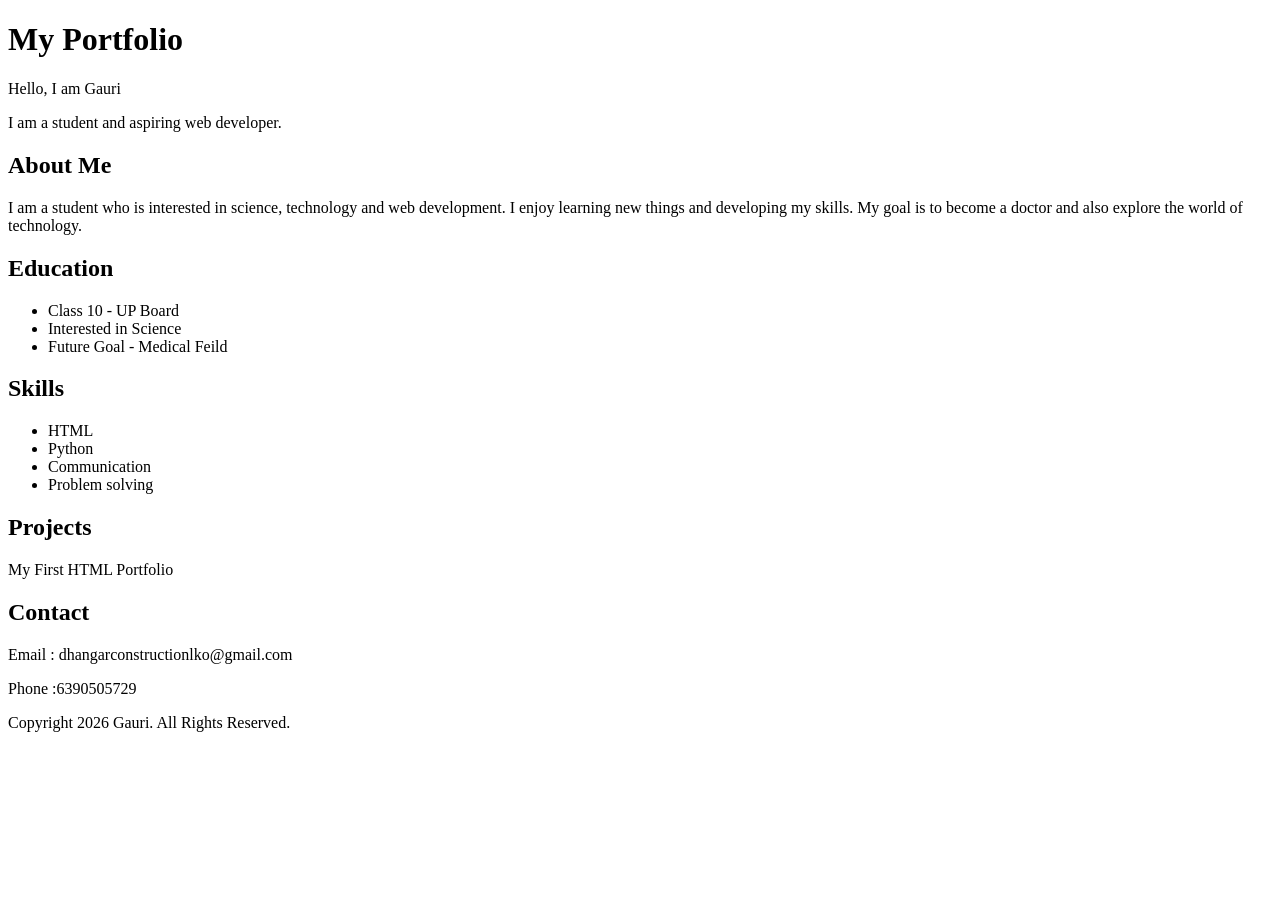
==== index.html @ 2e2a1d8d "Add portfolio index.html file" ====
<!DOCTYPE html>
<html lang="en">
<head>
    <meta charset="UTF-8">
    <meta name="viewport" content="width=device-width, initial-scale=1.0">
    <title>My Portfolio</title>
</head>
<body>
    
<centre>
    <h1>My Portfolio</h1> 
    </centre> 
<p>Hello, I am Gauri</p>
<p>I am a student and aspiring web developer.</p>    
 
<h2>About Me</h2>
<p>I am a student who is interested in science, technology and web development. I enjoy learning new things and developing my skills. My goal is to become a doctor and also explore the world of technology.</p>
</centre>

<centre>
<h2>Education</h2>
<ul>
    <li>Class 10 - UP Board</li>
<li>Interested in Science</li>
<li>Future Goal - Medical Feild</li>
</ul>
</centre>

<centre>
<h2>Skills</h2>
<ul>
<li>HTML</li>
<li>Python</li>
<li>Communication</li>
<li>Problem solving</li>
</ul>
</centre>

<centre>
<h2>Projects</h2>
<p>My First HTML Portfolio</p>

<h2>Contact</h2>
<p>Email : dhangarconstructionlko@gmail.com</p>
<p>Phone :6390505729</p>
</centre>
<footer>
    <p>Copyright 2026 Gauri. All Rights Reserved.</p>
</footer>

</body>
</html>
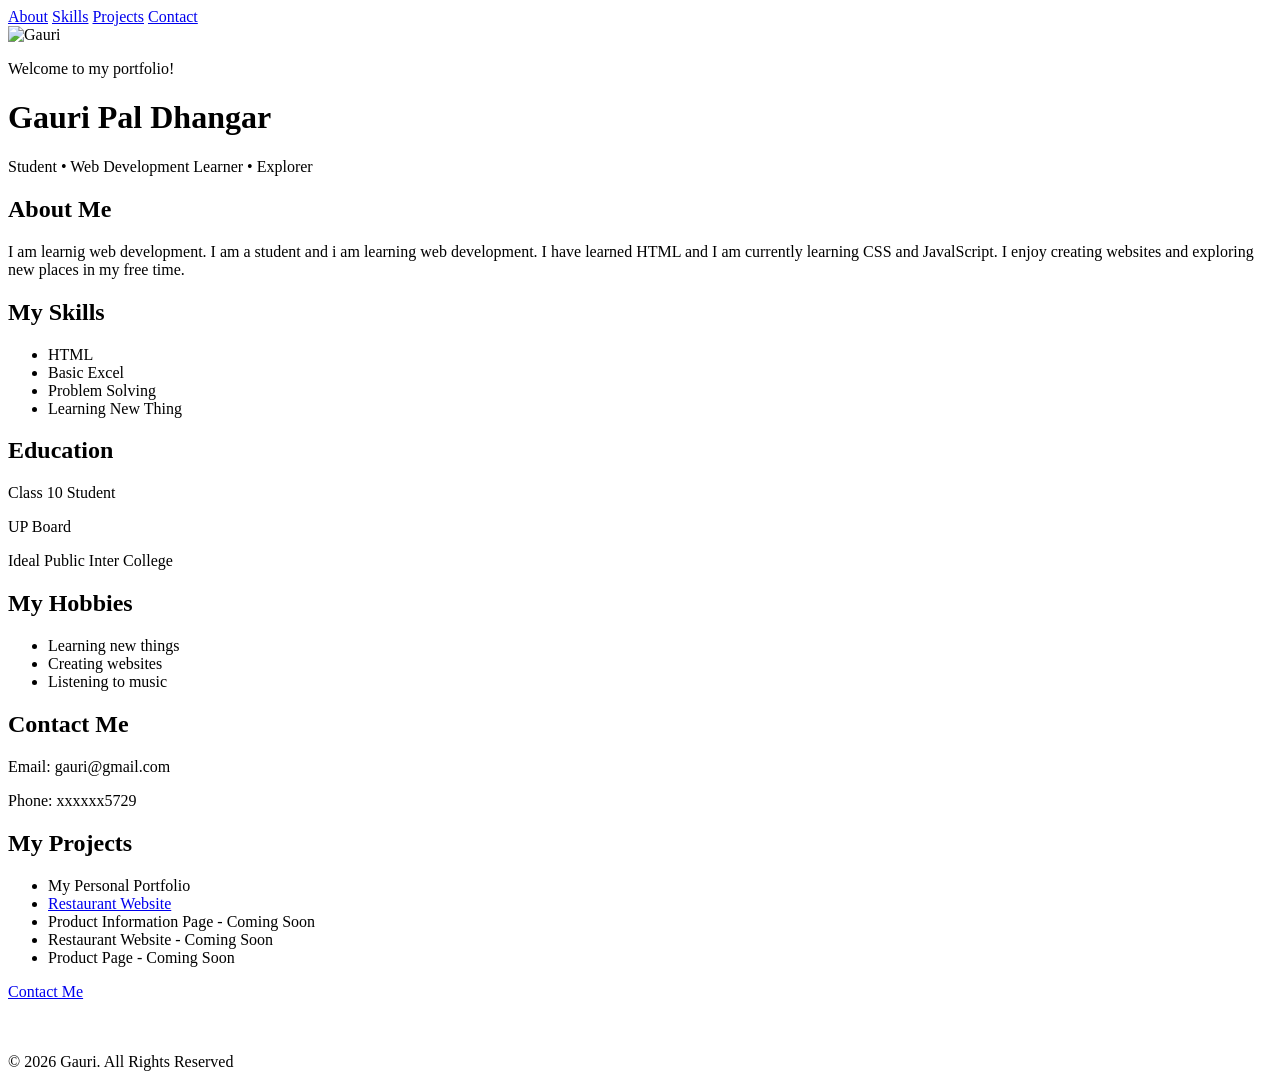
==== commit 19b64c1b: "Add files via upload" ====
--- a/index.html
+++ b/index.html
@@ -1,52 +1,96 @@
-<!DOCTYPE html>
-<html lang="en">
-<head>
-    <meta charset="UTF-8">
-    <meta name="viewport" content="width=device-width, initial-scale=1.0">
-    <title>My Portfolio</title>
-</head>
-<body>
-    
-<centre>
-    <h1>My Portfolio</h1> 
-    </centre> 
-<p>Hello, I am Gauri</p>
-<p>I am a student and aspiring web developer.</p>    
- 
-<h2>About Me</h2>
-<p>I am a student who is interested in science, technology and web development. I enjoy learning new things and developing my skills. My goal is to become a doctor and also explore the world of technology.</p>
-</centre>
-
-<centre>
-<h2>Education</h2>
-<ul>
-    <li>Class 10 - UP Board</li>
-<li>Interested in Science</li>
-<li>Future Goal - Medical Feild</li>
-</ul>
-</centre>
-
-<centre>
-<h2>Skills</h2>
-<ul>
-<li>HTML</li>
-<li>Python</li>
-<li>Communication</li>
-<li>Problem solving</li>
-</ul>
-</centre>
-
-<centre>
-<h2>Projects</h2>
-<p>My First HTML Portfolio</p>
-
-<h2>Contact</h2>
-<p>Email : dhangarconstructionlko@gmail.com</p>
-<p>Phone :6390505729</p>
-</centre>
-<footer>
-    <p>Copyright 2026 Gauri. All Rights Reserved.</p>
-</footer>
-
-</body>
+<!DOCTYPE html>
+<html lang="en">
+<head>
+    <meta charset="UTF-8">
+    <meta name="viewport" content="width=device-width, initial-scale=1.0">
+    <title>My Portfolio</title>
+    <link rel="stylesheet" href="style.css">
+</head>
+<body>
+
+
+    <nav>
+    <a href="#about">About</a>
+<a href="#skills">Skills</a>
+<a href="#projects">Projects</a>
+<a href="#contact">Contact</a>
+</nav>
+
+    <img src="gauri .jpeg" alt="Gauri" width="150">
+
+    <p class="intro">Welcome to my portfolio!</p>
+
+<h1>Gauri Pal Dhangar</h1>
+<p class="tagline">Student &bull; Web Development Learner &bull; Explorer</p>
+
+<section id="about">
+    <h2>About Me</h2>
+    <p>
+    I am learnig web development.
+    I am a student and i am learning web development. 
+    I have learned HTML and I am currently learning CSS and JavalScript.
+    I enjoy creating websites and exploring new places in my free time. 
+    </p>
+</section>
+
+<section id="skills">
+<h2>My Skills</h2>
+<ul>
+    <li>HTML </li>
+<li>Basic Excel</li>
+<li>Problem Solving</li>
+<li>Learning New Thing</li>
+</ul>
+</section>  
+
+<section id="education">
+<h2>Education</h2>
+<p>Class 10 Student</p>
+<p>UP Board</p>
+<p>Ideal Public Inter College</p>
+</section>
+
+<section id="hobbeis">
+<h2>My Hobbies</h2>
+<ul>
+    <li>Learning new things</li>
+    <li>Creating websites</li>
+    <li>Listening to music</li>
+</ul>
+</section>
+
+<section id="contact">
+<h2>Contact Me </h2>
+<p>Email: gauri@gmail.com</p>
+<p>Phone: xxxxxx5729</p>
+</section>
+
+<section id="projects">
+<h2>My Projects</h2>
+<ul>
+    <li>My Personal Portfolio</li>
+    <li>
+        <a href="restaurant.html">Restaurant Website</a>
+    </li>
+    <li>Product Information Page - Coming Soon</li>
+    <li>Restaurant Website - Coming Soon</li>
+    <li>Product Page - Coming Soon</li>
+</ul>
+</section>
+
+<a class="contact-btn"
+href="mailto:gauri@gmail.com">Contact Me</a>
+
+
+
+
+
+
+
+
+<br><br><br>
+<footer>
+    <p>&copy; 2026 Gauri. All Rights Reserved</p>
+</footer>
+</body>
 </html>
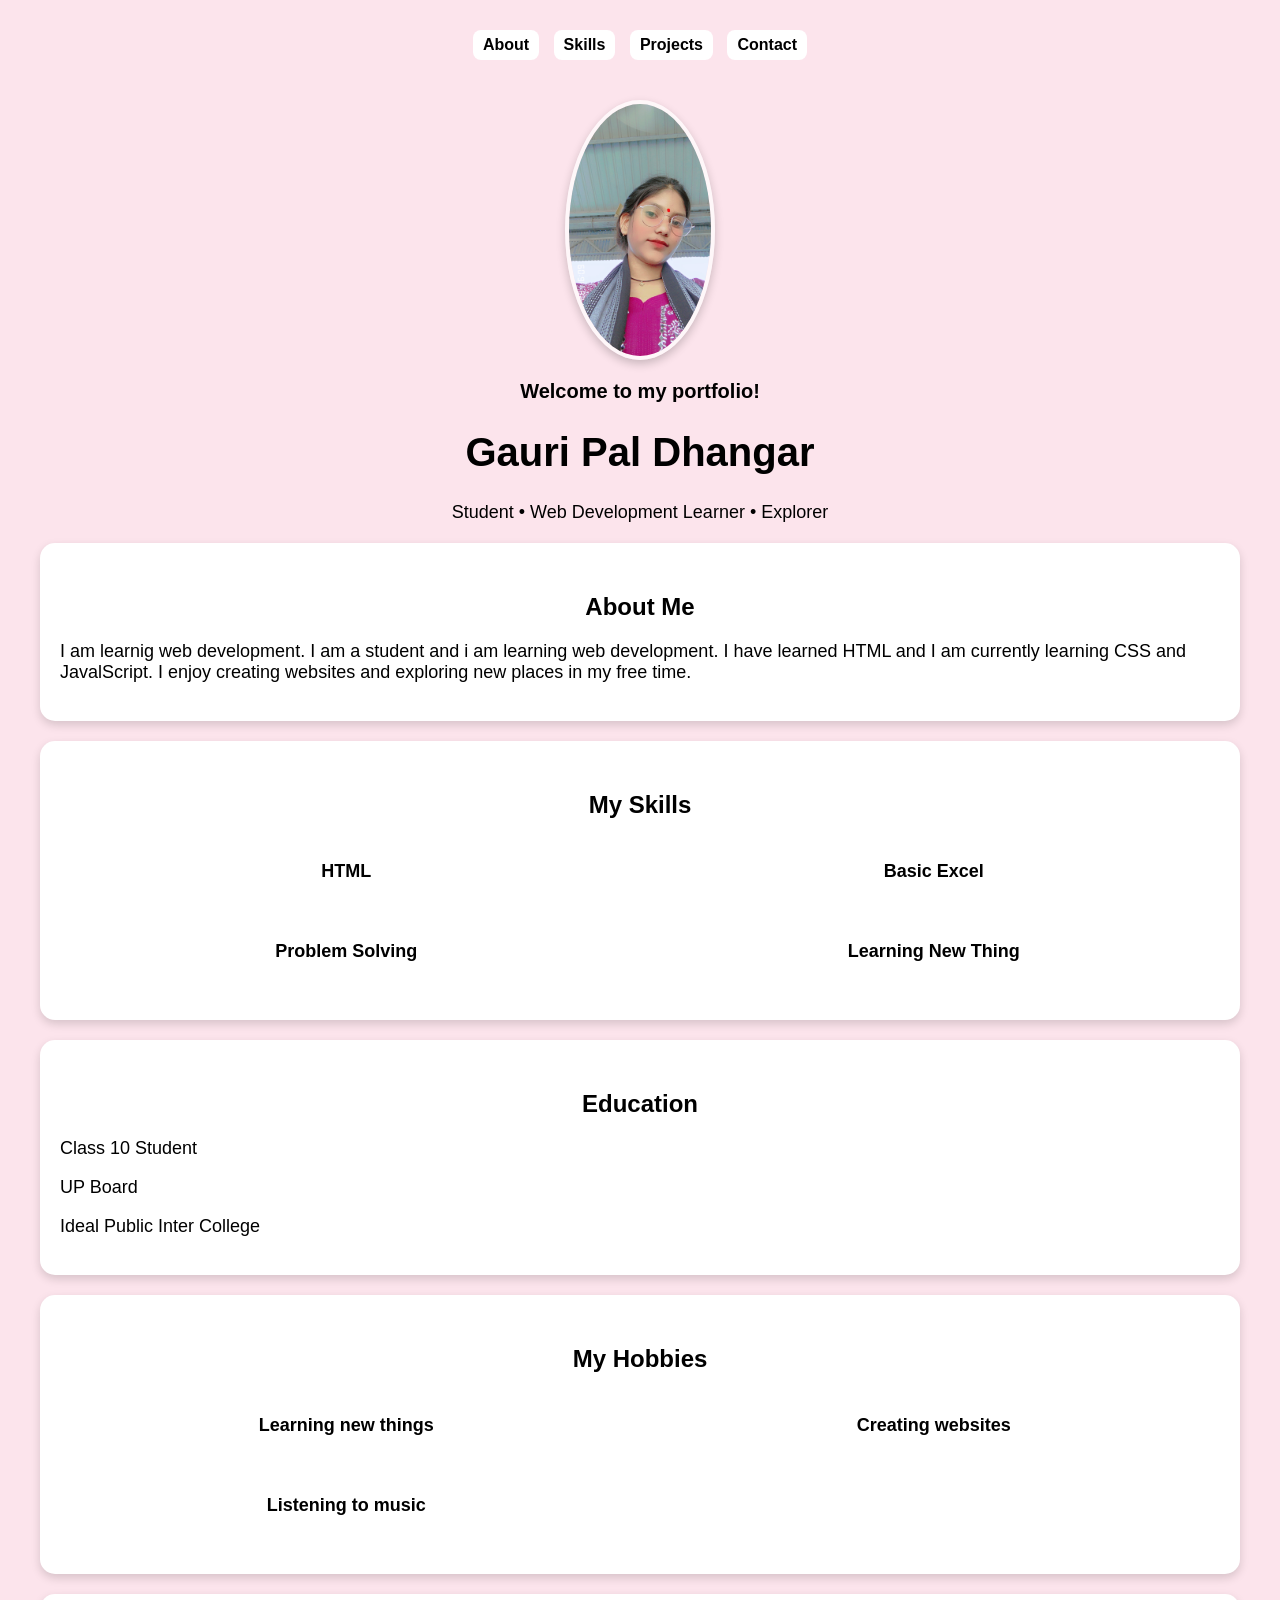
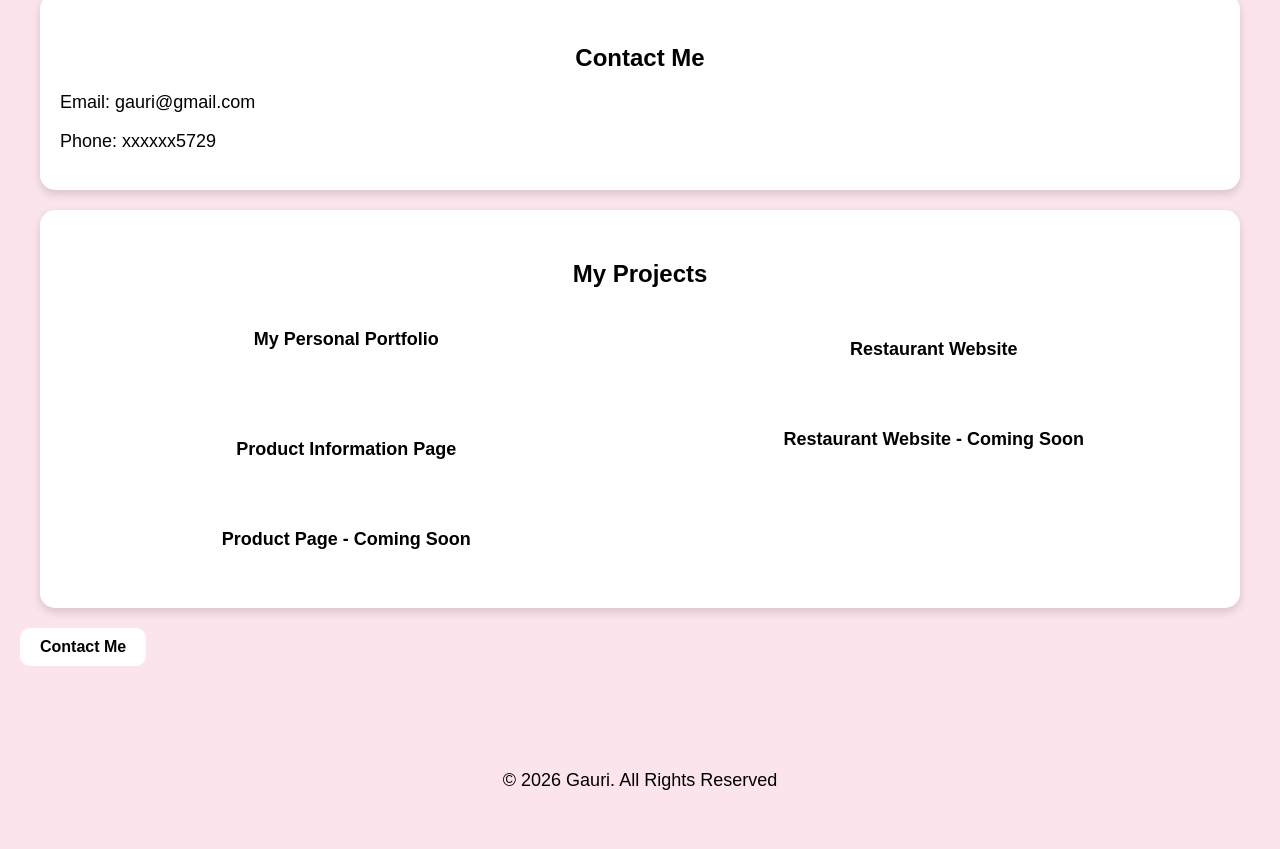
==== commit 03cfd771: "Add files via upload" ====
--- a/index.html
+++ b/index.html
@@ -72,7 +72,9 @@
     <li>
         <a href="restaurant.html">Restaurant Website</a>
     </li>
-    <li>Product Information Page - Coming Soon</li>
+    <li>
+        <a href="product.html">Product Information Page</a>
+    </li>
     <li>Restaurant Website - Coming Soon</li>
     <li>Product Page - Coming Soon</li>
 </ul>
--- a/style.css
+++ b/style.css
@@ -0,0 +1,439 @@
+body {
+    background-color: #fce4ec;
+    font-family: Arial,
+    sans-serif; 
+    padding: 20px
+}
+
+h1 {
+    text-align: center;
+    font-size: 40px;
+    font-weight: bold;
+}
+
+h2 {
+    text-align: center;
+    margin-top: 30px;
+    font-weight: bold;
+}
+
+p, li {
+    font-size: 18px;
+}
+
+section {
+    background-color: white;
+    padding: 20px;
+    margin: 20px; 
+    border-radius: 15px;
+    box-shadow: 0 4px 10px rgba(0, 0, 0, 0.15);
+}
+
+.tagline {
+    text-align: center;
+    font-size: 18px;
+}
+
+a {
+    display: inline-block;
+    padding: 10px 20px;
+    background-color: white;
+    text-decoration: none;
+    border-radius: 10px;
+    color: black;
+    font-weight: bold;
+}
+
+img {
+    display: block;
+    margin: 20px auto;
+    border-radius: 50%;
+    width:150px;
+    height: 150px;
+    border: 4px solid rgba(255, 255, 255, 0.7);
+    box-shadow: 0 4px 10px rgba(0, 0, 0, 0.2);
+}
+
+.intro {
+    text-align: center;
+    font-size: 20px; 
+    font-weight: bold;
+}
+
+nav {
+    text-align: center;
+    margin-bottom: 30px;
+    position: sticky;
+    top: 0;
+    padding:10px;
+    background-color: #fce4ec;
+    z-index: 100;
+}
+
+nav a {
+    margin: 0 5px; 
+    color: black;
+    font-weight: bold;
+    background-color: white;
+    padding: 6px 10px;
+    border-radius: 8px;
+
+}
+
+nav a:hover {
+    background-color: lightblue;
+} 
+
+.contact-btn:hover {
+    background-color: lightblue;
+}
+
+
+
+
+
+.restaurant-img {
+    display: block;
+    margin: 20px auto;
+    width: 450px;
+    border-radius: 15px;max-width: 100%;
+
+}
+ul {list-style: none;
+padding: 0;}
+
+li{
+    background-color: white;
+    padding: 12px;
+    margin: 10px 0;
+    border-radius: 10px;
+    font-size: 18px;
+    font-weight: bold;
+    text-align: center;
+    transition: transform 0.2s;
+}
+
+body h1 {
+    text-align: center;
+    font-size: 40px;
+}
+body > p {
+    text-align: center;
+    font-size: 18px;
+}
+
+li:hover {
+    transform: translateY(-3px);
+}
+
+.order-btn {
+    display: inline-block; 
+    padding: 10px 20px;
+    background-color: #ffcc80;
+    color: black;
+    text-decoration: none;
+    border-radius: 10px;
+    font-weight: bold;
+    margin: 5px;
+    transition: transform0.2s;
+}
+
+.order-btn:hover {
+    background-color: lightblue;
+    transform: scale(1.05);
+
+}
+
+@media (max-width: 600px) {
+body {
+    padding: 10px;
+}
+
+nav a {
+    margin: 5px;
+}
+
+img {
+    max-width: 100%;
+    height: auto;
+    }
+}
+
+@media (max-width: 600px) {
+    body h1 {
+        font-size: 30px;    
+    }
+}
+
+body > p {
+    text-align: center;
+    font-size: 18px;
+}
+
+ul {
+    list-style: none;
+    padding: 0;
+    display: grid;
+    grid-template-columns: 1fr 1fr;
+    gap: 15px;
+}
+
+@media (max-width: 60px) {
+    ul {
+        grid-template-columns: 1fr;
+    }
+}
+
+.heart {
+    color: red;
+}
+
+h3 {
+    text-align: center;
+    margin-top: 25px;
+    margin-bottom: 10px;
+}
+
+.restaurant-page {
+    background-color: #fff3e0; 
+} 
+
+.restaurant-page h2 {
+    text-align: center;
+    margin-top: 30px;
+}
+
+.restaurant-container {
+    max-width: 900px;
+    margin: auto;
+}
+
+.restaurant-container section {
+    background-color: #fffaf5;
+    width: 80%;
+    margin: 30px auto;
+    padding: 25px;
+    border: 3px solid #e8a87c;
+    box-shadow: 0 8px 20px rgba(0, 0, 0, 0.2);
+    box-sizing: border-box;  
+    text-align: center;
+}
+
+footer {
+    text-align: center;
+    padding: 20px;
+    margin-top: 30px;
+}
+
+@media (max-width: 600px) {
+    #projects ul {
+        display: block;
+        padding: 0;
+        margin: 0;
+    }
+
+    #projects li {
+        width: 100%;
+        box-sizing: border-box;
+        margin-bottom: 20px;
+    }
+
+    #projects a {
+        display: block;
+        width: 100%;
+        box-sizing: border-box;
+    }
+}
+
+
+
+
+
+/*Mobile text overflow fix */
+* {
+    box-sizing: border-box;
+}
+
+body {
+    margin: 0;
+    overflow-x: hidden;
+}
+
+p, h1, h2, h3, li, a {
+    max-width: 100%;
+    overflow-wrap: break-word;
+    word-wrap: break-word;
+}
+
+img {
+    max-width: 100%;
+    height: auto;
+}
+
+section,
+.restaurant-container ,
+.restaurant-container section {
+    max-width: 100%;
+    box-sizing: border-box;
+}
+
+@media (max-width: 600px) {
+    body {
+        width: 100%;
+    }
+
+
+    section,
+    .restaurant-container section
+    {
+        width: 100%;
+        margin-left: 0;
+        margin-right: 0;
+    }
+
+    nav a {
+        display: inline-block;
+        margin: 3px;
+    }
+} 
+
+
+
+@media (max-width: 600px) {
+    #skills,
+    #hobbeis {
+        width: 100%;
+        max-width: 100%;
+        box-sizing: border-box;
+        overflow: hidden;
+    }
+
+    #skills ul,
+    #hobbeis ul {
+        display: block;
+        width: 100%;
+        padding: 0;
+        margin: 0;
+        box-sizing: border-box;
+    }
+
+    #skills li,
+    #hobbeis li {
+        width:100%;
+        max-width: 100%;
+        box-sizing: border-box;
+        overflow-wrap: break-word;
+        word-break: break-word;
+        margin: 10px 0; 
+    }
+}
+
+/* Restaurant page text alignment
+*/
+.restaurant-page {
+    text-align: center;
+}
+
+.restaurant-page h1,
+.restaurant-page h2,
+.restaurant-page h3,
+.restaurant-page p {
+    text-align: center;
+}
+
+.restaurant-container section {
+    text-align: center;
+}
+
+
+.restaurant-container li {
+    display: flex;
+    justify-content:
+    space-between;
+    align-items: center;
+    text-align: left;
+}
+
+
+.restaurant-page h1 {
+    font-size: 45px;
+}
+
+
+@media (max-width: 600px) {
+    .restaurant-page h1 {
+        font-size: 36px;
+        overflow-wrap: break-word;
+    }
+}
+
+
+
+
+.product-page { 
+    background-color: #eef7ff;
+}
+
+.product-page h1 {
+    text-align: center;
+    font-size:42px
+}
+
+.product-container {
+    max-width: 700px;
+    margin: 40px auto;
+    padding: 30px;
+    background-color: white;
+    border: 3px solid #b7d9f7;
+    border-radius: 20px;
+    box-shadow: 0 8px 20px rgba(0, 0, 0, 0.18);
+    box-sizing: border-box;
+}
+
+.product-container img {
+    display: block;
+    width: 3450px;
+    max-width: 100%;
+    height: auto;
+    margin: 20px;
+    border-radius: 15px;
+}
+
+.product-container h2 {
+    text-align: center;
+    font-size: 32px;
+    margin-bottom: 15px;
+}
+
+.product-containter h3 {
+    text-align: center;
+    font-size: 24px;
+}
+
+.product-container ul {
+    max-width: 450px;
+    margin: 10px auto 25px;
+}
+
+.product-container li {
+    margin: 10px 0;
+}
+
+.buy-btn {
+    display: block;
+    width: fit-content;
+    margin: 25px auto;
+    padding: 12px 25px;
+    background-color: #333;
+    color: white;
+    text-decoration: none;
+    border-radius: 10px;
+    font-weight: bold;
+}
+
+.buy-btn:hover {
+    transform: scale(1.05);
+} 
+
+
+
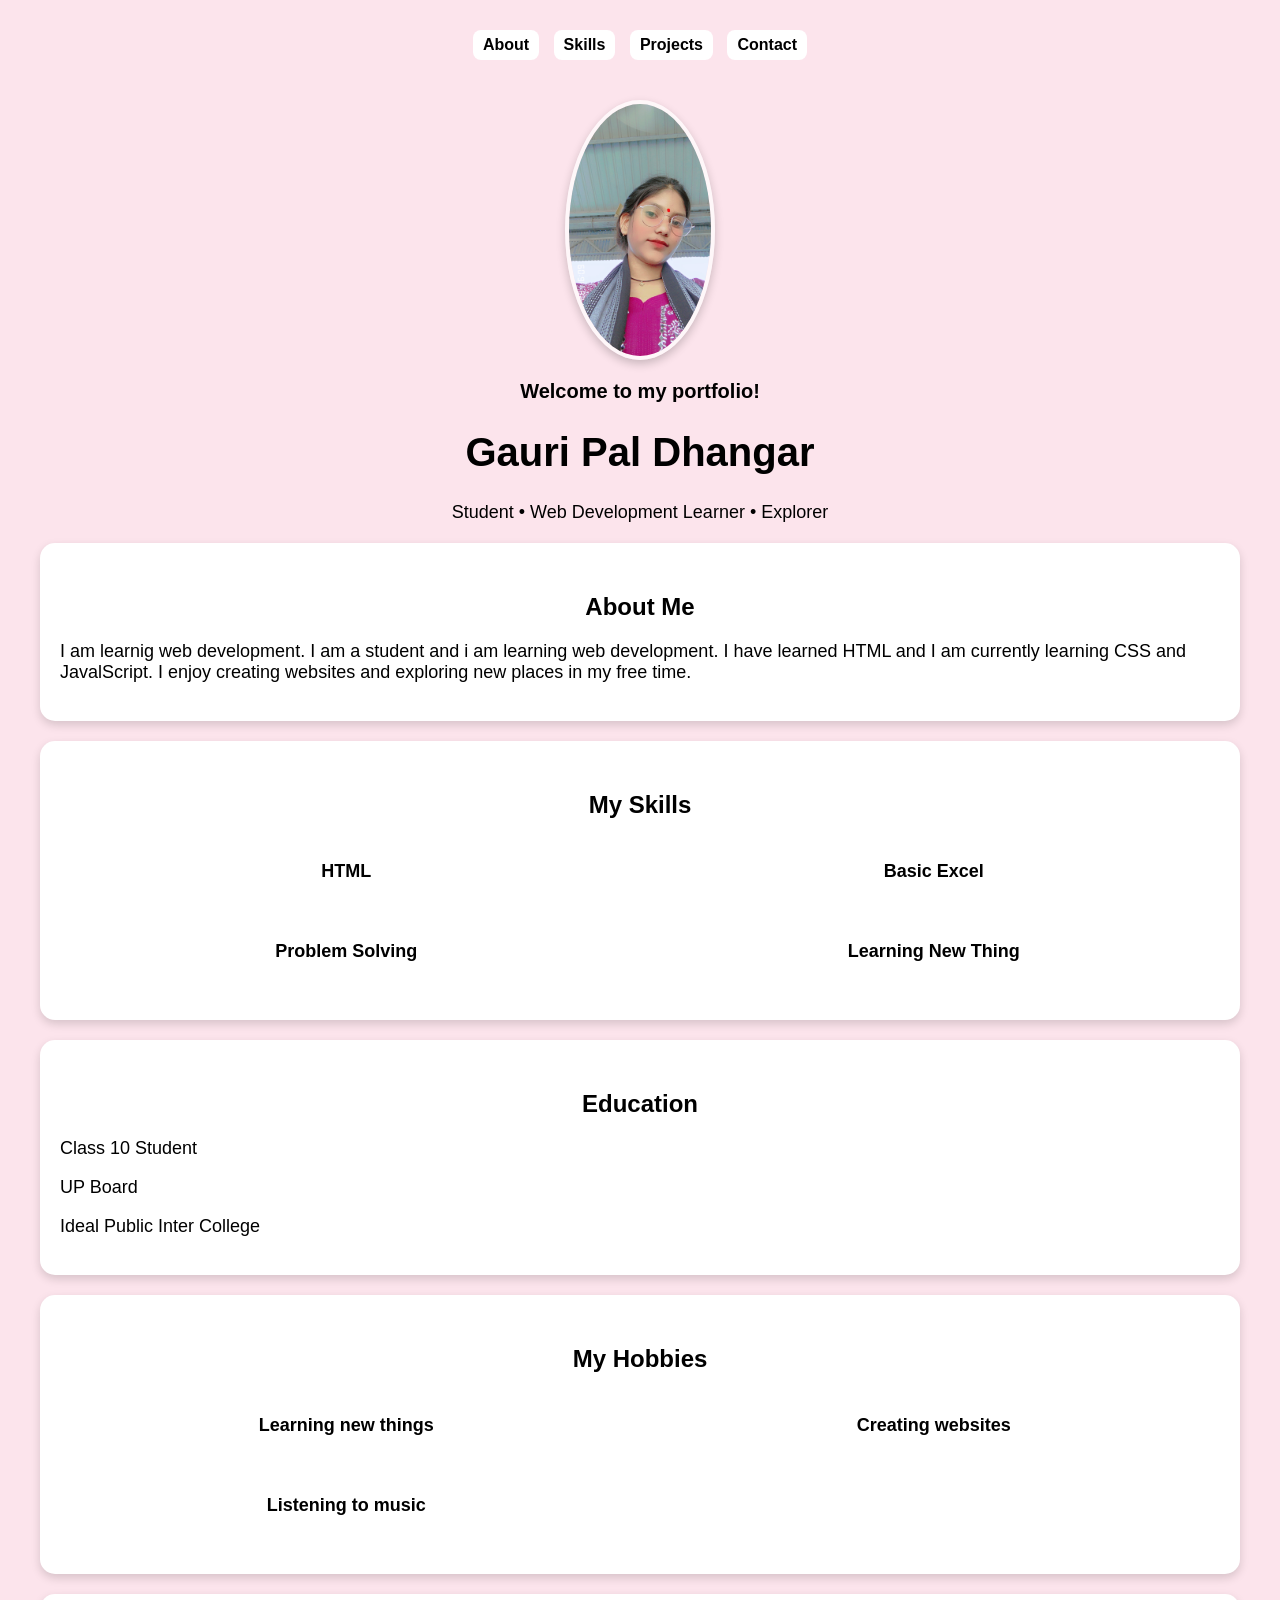
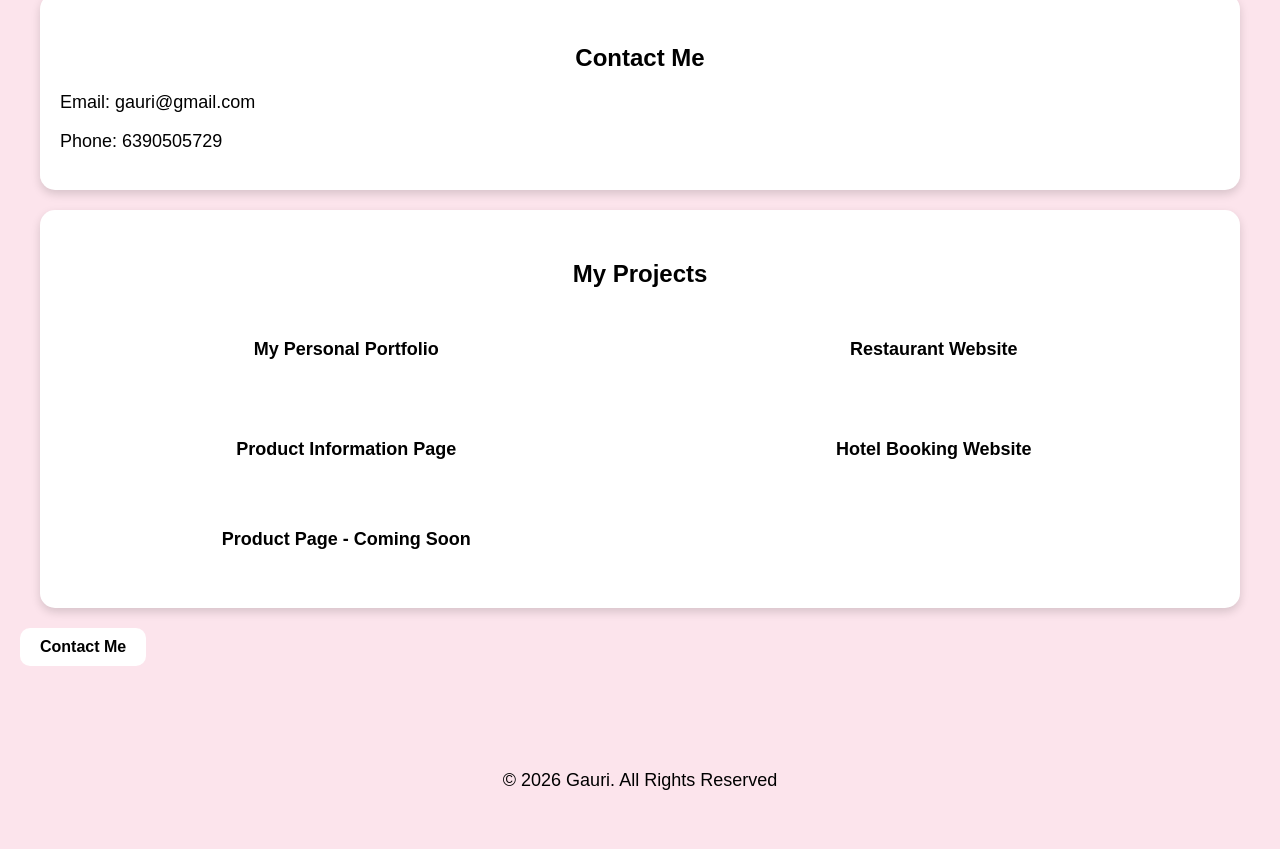
==== commit 7d4bb43f: "Add files via upload" ====
--- a/index.html
+++ b/index.html
@@ -62,31 +62,30 @@
 <section id="contact">
 <h2>Contact Me </h2>
 <p>Email: gauri@gmail.com</p>
-<p>Phone: xxxxxx5729</p>
+<p>Phone: 6390505729</p>
 </section>
 
 <section id="projects">
 <h2>My Projects</h2>
 <ul>
-    <li>My Personal Portfolio</li>
+    <li>
+        <a href="index.html">My Personal Portfolio</a></li>
     <li>
         <a href="restaurant.html">Restaurant Website</a>
     </li>
     <li>
         <a href="product.html">Product Information Page</a>
     </li>
-    <li>Restaurant Website - Coming Soon</li>
+    <li>
+        <a href="hotel.html">Hotel Booking Website </a></li>
     <li>Product Page - Coming Soon</li>
 </ul>
 </section>
 
+
+
 <a class="contact-btn"
 href="mailto:gauri@gmail.com">Contact Me</a>
-
-
-
-
-
 
 
 
--- a/style.css
+++ b/style.css
@@ -437,3 +437,281 @@
 
 
 
+
+
+
+
+
+.hotel-page {
+    background-color:
+     linear-gradient(135deg, #fbf7ff,
+     #eaf4ff);
+}
+
+.hotel-page h1 {
+    text-align: center;
+    font-size: 45px;
+    margin-top: 30px;
+}
+
+.hotel-page h2 {
+    text-align: center;
+    font-size: 24px;
+}
+
+hotel-page h3 + p {
+    text-align: center;
+} 
+
+.room-card {
+    background-color: white;
+    width: 80%;
+    max-width: 600px;
+    margin: 20px auto;
+    padding: 20px;
+    border-radius: 15px;
+    box-shadow: 0 4px 12px rgba(0, 0, 0, 0.15);
+    text-align: center;
+    box-sizing: border-box; 
+}
+
+.room-card h3 {
+    margin-top: 0;
+    font-size: 25px;
+}
+
+.room-card p {
+    font-size: 17px;
+}
+
+
+.room-card img {
+    width: 100%;
+    max-width: 400px;
+    height: 220px;
+    object-fit: cover;
+    border-radius: 12px;
+    margin-bottom: 15px;
+}
+
+
+.room-card {
+    transition: transform 0.3s,
+    box-shadow;
+}
+
+.room-card:hover {
+    transform: translatrY(-5px);
+    box-shadow: 0 8px 20px rgba(0, 0, 0, 0.2)
+}
+
+
+.room-card p:last-child {
+    font-weight: bold;
+    font-size: 19px;
+}
+
+.facilities {
+    display: grid;
+    grid-template-columns: repeat(3, 1fr);
+    gap: 15px;
+    max-width: 700px;
+    margin: 20px auto;
+}
+
+.facility-card {
+    background-color: #ffffff;
+    border: 1px solid #d6e4f0;
+    padding: 18px;
+    border-radius: 12px;
+    text-align: center;
+    font-weight: bold;
+    box-shadow: 0 4px 10px rgba(0, 0, 0, 0.12);
+    transition: transform 0.3s,
+    box-shadow 0.3s;
+}
+
+
+.facility-card:hover {
+    transform: tranlateY(-5px);
+    box-shadow: 0 8px 20px rgba(0, 0, 0, 0.2);
+}
+
+
+.hotel-gallery {
+    display: flex;
+    gap: 20px;
+    justify-content: center;
+    flex-wrap: wrap;
+    margin: 25px auto;
+}
+
+.hotel-gallery img {
+    width: 30%;
+    max-width: 300px;
+    height: 200px;
+    object-fit: cover;
+    border-radius:15px;
+    box-shadow: 0 4px 12px rgba(0, 0, 0, 0.15);
+}
+
+.hote-page input {
+    padding: 10px;
+    border: 1px solid #cbd5e1;
+    border-radius: 8px;
+    margin-top: 5px;
+}
+
+.hotel-page button {
+    padding: 12px 25px;
+    border: none;
+    border-radius: 8px;
+    cursor: pointer;
+    font-size: 16px;
+    font-weight: bold;
+    background-color: #6b5b95;
+    color: white;
+}
+
+.location-card {
+    background-color: white;
+    max-width: 600px;
+    margin: 20px auto;
+    padding: 20px;
+    border-radius: 15px;
+    text-align: center;
+    box-shadow: 0 4px 12px rgba(0, 0, 0, 0.15);
+    box-sizing: border-box;
+    transition: transform 0.3s,
+    box-shadow 0.3s;
+}
+
+.location-card h3 {
+    margin-top: 0;
+    font-size: 25px;
+}
+
+.location-card:hover {
+    transform: translateY(-5px);
+    box-shadow: 0 8px 18px rgba(0, 0, 0, 0.18);
+}
+
+.booking-card {
+    background-color: white;
+    max-width: 600px;
+    margin: 30px auto;
+    padding: 30px;
+    border-radius: 18px;
+    box-shadow: 0 5px 15px rgba(0, 0, 0, 0.15);
+    box-sizing: border-box;
+    text-align: center;
+}
+
+.booking-card label {
+    display: block;
+    margin-top: 15px;
+    font-weight: bold;
+}
+
+.booking-card input {
+    width: 80%;
+    max-width: 350px;
+    box-sizing: border-box;
+}
+
+.hotel-page button {
+    transition: tranform 0.3s, 
+    box-shadow 0.3s;
+}
+
+.hotel-page button:hover {
+    transform: translateY(-3px);
+    box-shadow: 0 6px 15px rgba(0, 0, 0, 0.2);
+}
+
+@media (max-width: 600px) {
+    .facilities {
+        grid-template-columns: 1fr;
+        width: 90%;
+    }
+
+    .room-card {
+        width: 90%;
+    }
+
+    .hotel-gallery img {
+        width: 90%;
+        max-width: 350px;
+    }
+
+    .booking-card,
+    .location-card {
+        width:90%;
+    }
+
+    .hotel-page h1 {
+        font-size: 35px;
+    }
+}
+
+
+
+
+.hotel-page p {
+    max-width: 850px;
+    margin: 12px auto;
+    line-height: 1.7;
+}
+
+.hotel-page h2 {
+    margin-top: 40px;
+    margin-bottom: 20px;
+}
+
+.room-card {
+    background-color: white;
+    max-width: 350px;
+    margin: 25px auto;
+    padding: 20px;
+    border-radius: 15px;
+    text-align: center;
+    box-shadow: 0 5px 15px rgba(0, 0, 0, 0.12);
+    box-sizing: border-box;
+}
+
+.room-card img {
+    width: 100%;
+    height: 220px;
+    object-fit: cover;
+    border-radius: 12px;
+}
+
+
+
+.rooms-container {
+    display: flex;
+    justify-content: center;
+    gap: 25px;
+    flex-wrap: wrap;
+    max-width: 1150px;
+    margin: 0 auto;
+}
+
+
+.room-container .room-card {
+    flex: 1;
+    min-width: 280px;
+    max-width: 350px;
+    margin: 0;
+    box-sizing: border-box;
+    display: flex;
+    flex-direction: column;
+}
+
+.rooms-container .room-card
+p:last-child {
+    margin-top: auto;
+}
+
+
+
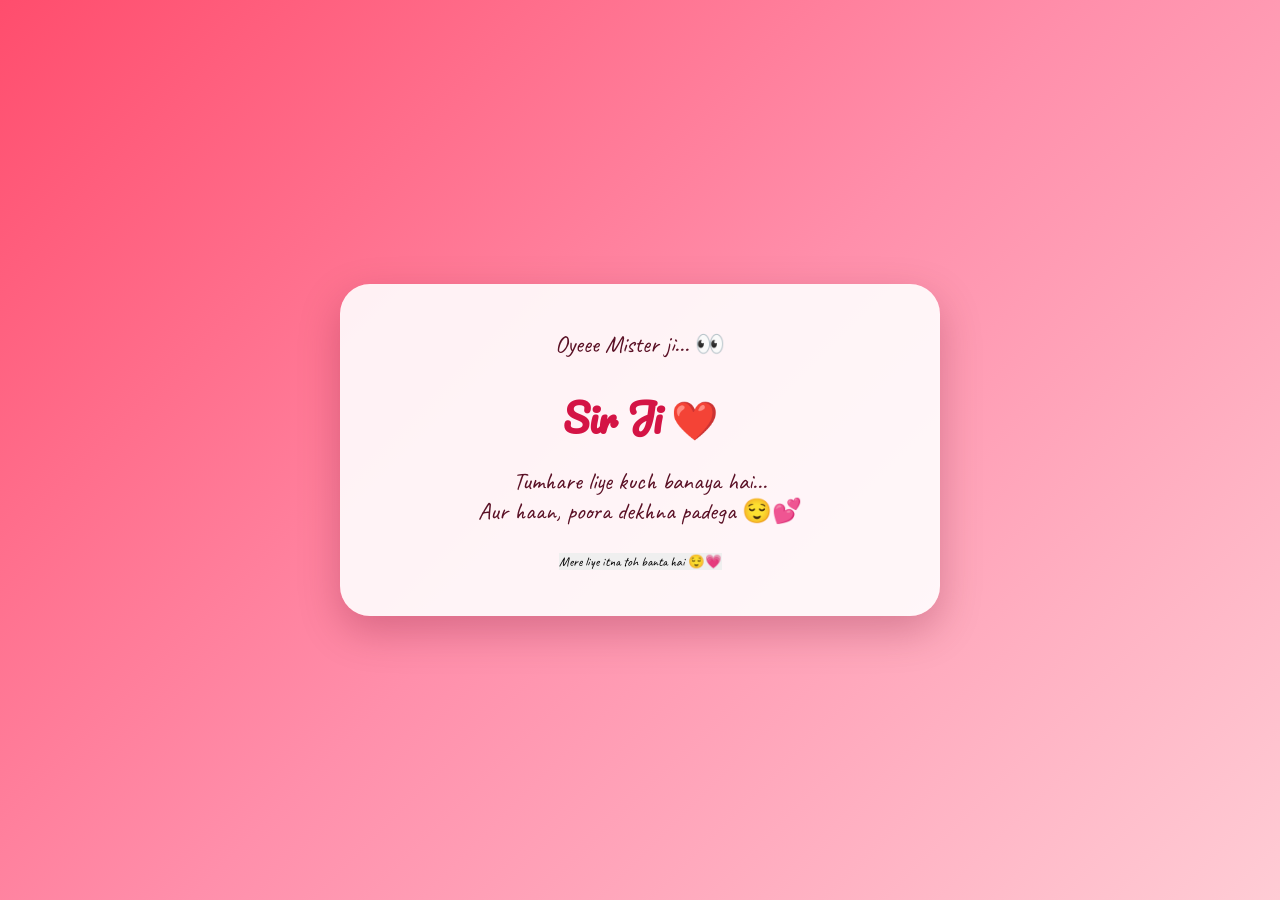
==== commit 1d5f56a4: "Add files via upload" ====
--- a/index.html
+++ b/index.html
@@ -3,95 +3,508 @@
 <head>
     <meta charset="UTF-8">
     <meta name="viewport" content="width=device-width, initial-scale=1.0">
-    <title>My Portfolio</title>
+
+    <title>For My Sir Ji ❤️</title>
+
+    <link rel="preconnect" href="https://fonts.googleapis.com">
+    <link rel="preconnect" href="https://fonts.gstatic.com" crossorigin>
+
+    <link href="https://fonts.googleapis.com/css2?family=Caveat:wght@400;500;600;700&family=Pacifico&display=swap" rel="stylesheet">
+
     <link rel="stylesheet" href="style.css">
 </head>
+
 <body>
 
-
-    <nav>
-    <a href="#about">About</a>
-<a href="#skills">Skills</a>
-<a href="#projects">Projects</a>
-<a href="#contact">Contact</a>
-</nav>
-
-    <img src="gauri .jpeg" alt="Gauri" width="150">
-
-    <p class="intro">Welcome to my portfolio!</p>
-
-<h1>Gauri Pal Dhangar</h1>
-<p class="tagline">Student &bull; Web Development Learner &bull; Explorer</p>
-
-<section id="about">
-    <h2>About Me</h2>
-    <p>
-    I am learnig web development.
-    I am a student and i am learning web development. 
-    I have learned HTML and I am currently learning CSS and JavalScript.
-    I enjoy creating websites and exploring new places in my free time. 
-    </p>
-</section>
-
-<section id="skills">
-<h2>My Skills</h2>
-<ul>
-    <li>HTML </li>
-<li>Basic Excel</li>
-<li>Problem Solving</li>
-<li>Learning New Thing</li>
-</ul>
-</section>  
-
-<section id="education">
-<h2>Education</h2>
-<p>Class 10 Student</p>
-<p>UP Board</p>
-<p>Ideal Public Inter College</p>
-</section>
-
-<section id="hobbeis">
-<h2>My Hobbies</h2>
-<ul>
-    <li>Learning new things</li>
-    <li>Creating websites</li>
-    <li>Listening to music</li>
-</ul>
-</section>
-
-<section id="contact">
-<h2>Contact Me </h2>
-<p>Email: gauri@gmail.com</p>
-<p>Phone: 6390505729</p>
-</section>
-
-<section id="projects">
-<h2>My Projects</h2>
-<ul>
-    <li>
-        <a href="index.html">My Personal Portfolio</a></li>
-    <li>
-        <a href="restaurant.html">Restaurant Website</a>
-    </li>
-    <li>
-        <a href="product.html">Product Information Page</a>
-    </li>
-    <li>
-        <a href="hotel.html">Hotel Booking Website </a></li>
-    <li>Product Page - Coming Soon</li>
-</ul>
-</section>
-
-
-
-<a class="contact-btn"
-href="mailto:gauri@gmail.com">Contact Me</a>
-
-
-
-<br><br><br>
-<footer>
-    <p>&copy; 2026 Gauri. All Rights Reserved</p>
-</footer>
+    <div class="floating">
+        <span>❤️</span>
+        <span>💗</span>
+        <span>✨</span>
+        <span>💕</span>
+        <span>🌸</span>
+        <span>⭐</span>
+        <span>❤️</span>
+        <span>✨</span>
+    </div>
+
+
+    <!-- Opening -->
+    <section class="opening" id="opening">
+
+        <div class="opening-card">
+
+            <p class="small-text">Oyeee Mister ji... 👀</p>
+
+            <h1>Sir Ji ❤️</h1>
+
+            <p class="intro">
+                Tumhare liye kuch banaya hai...
+                <br>
+                Aur haan, poora dekhna padega 😌💕
+            </p>
+
+            <button onclick="openSurprise()">
+                Mere liye itna toh banta hai 😌💗
+            </button>
+
+        </div>
+
+    </section>
+
+
+    <main id="mainContent" class="hidden">
+
+        <!-- Intro -->
+        <section class="hero">
+
+            <p>Oye mere Sir ji... 💗</p>
+
+            <h2>
+                Pata hai tumhe?
+                <br>
+                Mujhe khud nahi pata kab tum itne special ban gaye. ❤️
+            </h2>
+
+            <p>
+                Bas itna pata hai ki ab meri life ki bahut si yaadon mein
+                tum chupke se aa gaye ho. 🥺💕
+            </p>
+
+        </section>
+
+
+        <!-- Love -->
+        <section class="card love-counter">
+
+            <h2>Sir ji, ek baat bataun? 👀❤️</h2>
+
+            <p id="loveText">
+                Main tumse kitna pyaar karti hoon?
+            </p>
+
+            <button onclick="showLove()">
+                Tap karo 💕
+            </button>
+
+        </section>
+
+
+        <!-- Our beginning -->
+        <section class="card story">
+
+            <h2>Yaad hai hum kaise mile the? 🥹</h2>
+
+            <div class="story-box">
+
+                <p>
+                    Hum school mein mile the...
+                    aur honestly, tab mujhe bilkul idea nahi tha
+                    ki tum meri life mein itne important ho jaoge. ❤️
+                </p>
+
+                <p>
+                    Mera school work incomplete tha aur kuch girls ne kaha
+                    tha ki tumhari copy le lo kyunki tumhari handwriting
+                    achhi hai.
+                </p>
+
+                <p>
+                    Bas Sir ji...
+                    tumhari copy lene se shuru hui hamari kahani. 😂❤️
+                </p>
+
+            </div>
+
+
+            <div class="story-box">
+
+                <p>
+                    Tum mujhe dekhte the, meri care karte the...
+                    mujhe tab samajh nahi aata tha ki ye sab kya hai. 🥺
+                </p>
+
+                <p>
+                    Yaad hai ek din main water bottle bharne ja rahi thi
+                    aur tumne Mariyam se kaha tha ki woh bottle le jaaye?
+                </p>
+
+                <p>
+                    Aur jab main tumhari copy ke liye boys side jaati thi,
+                    tum mujhe wahan jaane se mana karte the. 😭😂
+                </p>
+
+            </div>
+
+
+            <div class="story-box">
+
+                <h3>Shivam Yadav 😂</h3>
+
+                <p>
+                    Phir ek din tumne somehow mera number le liya
+                    aur mujhe message kiya.
+                </p>
+
+                <p>
+                    Aur tumne apna naam bataya...
+                    <b>Shivam Yadav.</b> 😂
+                </p>
+
+                <p>
+                    Mujhe “Yadav” sunte hi doubt ho gaya tha.
+                    Phir WhatsApp check kiya aur wahan
+                    <b>Santosh Yadav</b> dekh liya.
+                </p>
+
+                <p>
+                    Tab mujhe samajh aa gaya ki
+                    <b>Shivam ji koi aur nahi, tum hi ho. 😂❤️</b>
+                </p>
+
+            </div>
+
+
+            <div class="story-box">
+
+                <h3>Phir tumne mujhe propose kiya... 🥺</h3>
+
+                <p>
+                    Tumne mujhe relationship ke liye kaha,
+                    lekin main baar-baar mana karti rahi.
+                </p>
+
+                <p>
+                    Mujhe tab mohabbat-vohabbat mein koi interest hi nahi tha.
+                    Main sochti thi ki mujhe ye sab nahi karna.
+                </p>
+
+                <p>
+                    Tum bahut baar kehte rahe...
+                    aur main baar-baar “nahi” bolti rahi. 😭😂
+                </p>
+
+                <p>
+                    Phir humne decide kiya ki hum sirf
+                    <b>best friends</b> rahenge.
+                </p>
+
+                <p>
+                    Lekin dekho na Sir ji...
+                    dil ne best friend par hi thodi na rukna tha. ❤️
+                </p>
+
+            </div>
+
+
+            <div class="story-box">
+
+                <h3>Phir meri coaching aa gayi... 💕</h3>
+
+                <p>
+                    Maine Guru Institute of Information Technology
+                    mein coaching join ki.
+                </p>
+
+                <p>
+                    Aur haan Mister ji...
+                    hamari ladai bhi kam nahi hui. 😭😂
+                </p>
+
+                <p>
+                    Kabhi-kabhi toh lagta tha ki bas,
+                    ab sab khatam...
+                    ab kuch nahi bacha.
+                </p>
+
+                <p>
+                    Hum dono kabhi-kabhi bahut rote bhi the.
+                    Phir coaching ke time institute ke bahar wali gali mein
+                    milte the...
+                    aur pata nahi kaise sab phir theek ho jata tha. 🥺❤️
+                </p>
+
+            </div>
+
+
+            <div class="story-box">
+
+                <h3>Abhi bhi tum gussa karte ho 😤😂</h3>
+
+                <p>
+                    Abhi bhi hamari bahut ladai hoti hai.
+                    Kabhi-kabhi situation breakup tak pahunch jaati hai.
+                </p>
+
+                <p>
+                    Lekin phir pata nahi kaise...
+                    sab theek ho hi jata hai.
+                </p>
+
+                <p>
+                    Aur tumhe gussa kitna bhi aaye,
+                    jaise hi main naraz hoti hoon,
+                    tum mujhse pyaar se baat karne lagte ho. 🥺💕
+                </p>
+
+            </div>
+
+        </section>
+
+
+        <!-- Nicknames -->
+        <section class="card">
+
+            <h2>Achha Sir ji... ek baat bataun? 😂❤️</h2>
+
+            <p>
+                Hum dono ek-dusre ko kitne naam se bulate hain,
+                khud humein bhi nahi pata. 😭
+            </p>
+
+            <div class="nickname-area">
+
+                <div>
+
+                    <h3>Main tumhe... 💗</h3>
+
+                    <p id="myNicknames" class="nickname">
+                        Tap karo 👀
+                    </p>
+
+                    <button onclick="nextMyNickname()">
+                        Aur naam bataun? 😂
+                    </button>
+
+                </div>
+
+
+                <div>
+
+                    <h3>Tum mujhe... 🥺</h3>
+
+                    <p id="hisNicknames" class="nickname">
+                        Tap karo 👀
+                    </p>
+
+                    <button onclick="nextHisNickname()">
+                        Aur bataun? 💕
+                    </button>
+
+                </div>
+
+            </div>
+
+        </section>
+
+
+        <!-- 14 August -->
+        <section class="card special-date">
+
+            <div class="date">14 AUGUST ❤️</div>
+
+            <h2>Sir ji... ye din yaad hai?</h2>
+
+            <p>
+                Jab maine tumhe bataya tha ki main Lucknow chhodkar
+                Greater Noida ja rahi hoon...
+                tum ro pade the.
+            </p>
+
+            <p>
+                Aur phir jab main actually ja rahi thi
+                aur main bhi rone lagi...
+                tum mere paas aaye.
+            </p>
+
+            <div class="quote">
+                “Agar hum aise royenge toh main bhi rone lagunga.” ❤️
+            </div>
+
+            <p>
+                Pata nahi kyun Sir ji,
+                lekin ye moment mere dil mein reh gaya. 🥺
+            </p>
+
+        </section>
+
+
+        <!-- 15 August -->
+        <section class="card special-date">
+
+            <div class="date">15 AUGUST 📸❤️</div>
+
+            <h2>Hamari woh last wali meeting...</h2>
+
+            <p>
+                15 August ko institute mein party thi
+                aur hum wahan mile the.
+            </p>
+
+            <p>
+                Humne photos li thi...
+                lekin andar se mann thoda bhara hua tha.
+            </p>
+
+            <p>
+                Kyunki pata tha ki shayad hum last time mil rahe hain. 🥺
+            </p>
+
+        </section>
+
+
+        <!-- Surprises -->
+        <section class="card">
+
+            <h2>Oye Mister ji, idhar dekho 👀💕</h2>
+
+            <p>
+                Kuch chhoti-chhoti baatein chhupa rakhi hain...
+                tap karke dekho. 😌
+            </p>
+
+            <div class="surprises">
+
+                <button onclick="showSurprise(1)">❤️</button>
+                <button onclick="showSurprise(2)">⭐</button>
+                <button onclick="showSurprise(3)">🌸</button>
+                <button onclick="showSurprise(4)">💗</button>
+                <button onclick="showSurprise(5)">✨</button>
+                <button class="surprise-btn" onclick="openGift()">🎁</button>
+            </div>
+
+            <p id="surpriseMessage" class="surprise-message"></p>
+
+        </section>
+
+
+        <!-- Feelings -->
+        <section class="card emotional">
+
+            <h2>Ab ek serious si baat... 🥺❤️</h2>
+
+            <p>
+                Mujhe khud nahi pata ki kab aur kaise
+                tumse itna zyada pyaar ho gaya.
+            </p>
+
+            <p>
+                Dheere-dheere...
+                baaton ke beech,
+                hasi ke beech,
+                fights ke beech,
+                tumhari care ke beech...
+                pata hi nahi chala ki tum mere liye
+                kitne important ban gaye.
+            </p>
+
+            <p>
+                Main bas itna jaanti hoon ki
+                main tumse bahut pyaar karti hoon.
+                Kitna pyaar karti hoon,
+                ye shayad main khud bhi properly explain nahi kar sakti. ❤️
+            </p>
+
+            <p>
+                Tumhare bina meri life ki imagination
+                mujhe bilkul achhi nahi lagti.
+            </p>
+
+        </section>
+
+
+        <!-- Wish -->
+        <section class="card future">
+
+            <h2>Meri ek chhoti si wish hai... 💍</h2>
+
+            <p>
+                Main chahti hoon ki tum mere liye thoda sa stand lo.
+            </p>
+
+            <p>
+                Aur mera ek dream hai...
+            </p>
+
+            <p class="big-line">
+                Ek din tumse shaadi karna. ❤️
+            </p>
+
+            <p>
+                Aur sirf shaadi nahi...
+                main chahti hoon ki hum dono saath mein successful ho,
+                ek dusre ka saath dein,
+                aur life mein saath aage badhein. 💗
+            </p>
+
+        </section>
+
+
+        <!-- Final message -->
+        <section class="final-card">
+
+            <div class="heart-big">❤️</div>
+
+            <h2>Mere Sir ji...</h2>
+
+            <p>
+                Pata hai,
+                humari story perfect nahi hai.
+            </p>
+
+            <p>
+                Hamari fights hain,
+                tumhara gussa hai,
+                meri narazgi hai,
+                misunderstandings hain...
+                lekin in sab ke beech
+                humara pyaar bhi toh hai. 🥺❤️
+            </p>
+
+            <p>
+                Mujhe nahi pata hum kab,
+                kaise aur kitna close aa gaye...
+                bas itna pata hai ki
+                ab tum meri life ka bahut important part ho.
+            </p>
+
+            <p>
+                Aur agar mujhe dobara choose karna ho...
+                toh shayad main phir se
+                tumhari copy hi maang loon. 😂❤️
+            </p>
+
+            <p class="final-love">
+                I love you, Sir ji. ❤️
+            </p>
+
+            <p>
+                — Tumhari Wifey 💗
+            </p>
+
+        </section>
+
+    </main>
+
+
+    <script src="script.js"></script>
+
+<div class="gift-popup" id="giftPopup">
+    <div class="gift-card">
+        <button class="close-gift" onclick="closeGift()">×</button>
+
+        <div class="big-gift">🎁</div>
+
+        <h2>Oyeee Sir Ji ❤️</h2>
+
+        <p id="giftText">
+            Is gift ke andar tumhare liye ek chhoti si baat chhupi hai... 👀💕
+        </p>
+
+        <button class="main-btn" onclick="openGiftMessage()">
+            Gift kholo 🎀
+        </button>
+    </div>
+</div>
+    
 </body>
 </html>
--- a/style.css
+++ b/style.css
@@ -1,717 +1,471 @@
+* {
+    margin: 0;
+    padding: 0;
+    box-sizing: border-box;
+}
+
 body {
-    background-color: #fce4ec;
-    font-family: Arial,
-    sans-serif; 
-    padding: 20px
-}
-
-h1 {
-    text-align: center;
-    font-size: 40px;
+    font-family: "Caveat", cursive;
+    background: linear-gradient(135deg, #ff4d6d, #ff8fab, #ffccd5);
+    color: #5a1025;
+    min-height: 100vh;
+    overflow-x: hidden;
+}
+
+/* Floating hearts, stars & flowers */
+.floating {
+    position: fixed;
+    inset: 0;
+    pointer-events: none;
+    overflow: hidden;
+    z-index: 0;
+}
+
+.floating span {
+    position: absolute;
+    bottom: -60px;
+    font-size: 25px;
+    animation: floatUp 9s linear infinite;
+    opacity: 0.8;
+}
+
+.floating span:nth-child(1) {
+    left: 5%;
+    animation-delay: 0s;
+}
+
+.floating span:nth-child(2) {
+    left: 20%;
+    animation-delay: 2s;
+}
+
+.floating span:nth-child(3) {
+    left: 40%;
+    animation-delay: 4s;
+}
+
+.floating span:nth-child(4) {
+    left: 60%;
+    animation-delay: 1s;
+}
+
+.floating span:nth-child(5) {
+    left: 80%;
+    animation-delay: 3s;
+}
+
+.floating span:nth-child(6) {
+    left: 92%;
+    animation-delay: 5s;
+}
+
+@keyframes floatUp {
+    0% {
+        transform: translateY(0) rotate(0deg);
+        opacity: 0;
+    }
+
+    20% {
+        opacity: 0.9;
+    }
+
+    100% {
+        transform: translateY(-110vh) rotate(360deg);
+        opacity: 0;
+    }
+}
+
+/* Opening screen */
+.opening {
+    min-height: 100vh;
+    display: flex;
+    justify-content: center;
+    align-items: center;
+    padding: 20px;
+    position: relative;
+    z-index: 2;
+}
+
+.opening-card {
+    width: 100%;
+    max-width: 600px;
+    background: rgba(255, 255, 255, 0.9);
+    padding: 45px 25px;
+    border-radius: 30px;
+    text-align: center;
+    box-shadow: 0 15px 40px rgba(100, 0, 30, 0.25);
+    animation: pop 1s ease;
+}
+
+@keyframes pop {
+    from {
+        transform: scale(0.7);
+        opacity: 0;
+    }
+
+    to {
+        transform: scale(1);
+        opacity: 1;
+    }
+}
+
+.opening-card h1 {
+    font-family: "Pacifico", cursive;
+    color: #d41445;
+    font-size: 38px;
+    margin-bottom: 15px;
+}
+
+.opening-card h2 {
+    color: #b3123b;
+    font-size: 30px;
+    margin-bottom: 10px;
+}
+
+.opening-card p {
+    font-size: 24px;
+    margin-bottom: 25px;
+}
+
+/* Buttons */
+button {
+    border: none;
+    cursor: pointer;
+    font-family: "Caveat", cursive;
+}
+
+.main-btn {
+    background: linear-gradient(135deg, #e91e63, #ff416c);
+    color: white;
+    padding: 13px 28px;
+    border-radius: 30px;
+    font-size: 22px;
+    box-shadow: 0 7px 18px rgba(200, 0, 60, 0.3);
+    transition: 0.3s;
+}
+
+.main-btn:hover {
+    transform: scale(1.06);
+}
+
+/* Main content */
+#mainContent {
+    position: relative;
+    z-index: 1;
+    padding: 30px 15px;
+}
+
+.container {
+    max-width: 900px;
+    margin: auto;
+}
+
+.title {
+    text-align: center;
+    color: white;
+    font-family: "Pacifico", cursive;
+    font-size: 38px;
+    margin-bottom: 30px;
+    text-shadow: 2px 3px 8px rgba(100, 0, 30, 0.3);
+}
+
+/* Cards */
+.card {
+    background: rgba(255, 255, 255, 0.94);
+    border-radius: 25px;
+    padding: 28px;
+    margin-bottom: 25px;
+    box-shadow: 0 10px 30px rgba(100, 0, 30, 0.18);
+    border: 2px solid rgba(255, 105, 140, 0.35);
+}
+
+.card h2 {
+    color: #d41445;
+    font-size: 32px;
+    margin-bottom: 15px;
+}
+
+.card h3 {
+    color: #c2185b;
+    font-size: 27px;
+    margin-bottom: 10px;
+}
+
+.card p {
+    font-size: 22px;
+    line-height: 1.5;
+}
+
+/* Love counter */
+.love-box {
+    text-align: center;
+}
+
+.love-number {
+    font-family: "Pacifico", cursive;
+    color: #e91e63;
+    font-size: 55px;
+    margin: 15px 0;
+}
+
+.love-btn {
+    background: #ff4d6d;
+    color: white;
+    padding: 12px 25px;
+    border-radius: 25px;
+    font-size: 21px;
+}
+
+#loveText {
+    min-height: 35px;
+    margin-top: 15px;
+    color: #b3123b;
+    font-size: 24px;
     font-weight: bold;
 }
 
-h2 {
-    text-align: center;
-    margin-top: 30px;
-    font-weight: bold;
-}
-
-p, li {
-    font-size: 18px;
-}
-
-section {
-    background-color: white;
-    padding: 20px;
-    margin: 20px; 
-    border-radius: 15px;
-    box-shadow: 0 4px 10px rgba(0, 0, 0, 0.15);
-}
-
-.tagline {
-    text-align: center;
-    font-size: 18px;
-}
-
-a {
-    display: inline-block;
-    padding: 10px 20px;
-    background-color: white;
-    text-decoration: none;
-    border-radius: 10px;
-    color: black;
-    font-weight: bold;
-}
-
-img {
-    display: block;
-    margin: 20px auto;
-    border-radius: 50%;
-    width:150px;
-    height: 150px;
-    border: 4px solid rgba(255, 255, 255, 0.7);
-    box-shadow: 0 4px 10px rgba(0, 0, 0, 0.2);
-}
-
-.intro {
-    text-align: center;
-    font-size: 20px; 
-    font-weight: bold;
-}
-
-nav {
-    text-align: center;
-    margin-bottom: 30px;
-    position: sticky;
-    top: 0;
-    padding:10px;
-    background-color: #fce4ec;
-    z-index: 100;
-}
-
-nav a {
-    margin: 0 5px; 
-    color: black;
-    font-weight: bold;
-    background-color: white;
-    padding: 6px 10px;
-    border-radius: 8px;
-
-}
-
-nav a:hover {
-    background-color: lightblue;
-} 
-
-.contact-btn:hover {
-    background-color: lightblue;
-}
-
-
-
-
-
-.restaurant-img {
-    display: block;
-    margin: 20px auto;
-    width: 450px;
-    border-radius: 15px;max-width: 100%;
-
-}
-ul {list-style: none;
-padding: 0;}
-
-li{
-    background-color: white;
-    padding: 12px;
-    margin: 10px 0;
-    border-radius: 10px;
-    font-size: 18px;
-    font-weight: bold;
-    text-align: center;
-    transition: transform 0.2s;
-}
-
-body h1 {
-    text-align: center;
-    font-size: 40px;
-}
-body > p {
-    text-align: center;
-    font-size: 18px;
-}
-
-li:hover {
-    transform: translateY(-3px);
-}
-
-.order-btn {
-    display: inline-block; 
-    padding: 10px 20px;
-    background-color: #ffcc80;
-    color: black;
-    text-decoration: none;
-    border-radius: 10px;
-    font-weight: bold;
-    margin: 5px;
-    transition: transform0.2s;
-}
-
-.order-btn:hover {
-    background-color: lightblue;
-    transform: scale(1.05);
-
-}
-
-@media (max-width: 600px) {
-body {
-    padding: 10px;
-}
-
-nav a {
-    margin: 5px;
-}
-
-img {
-    max-width: 100%;
-    height: auto;
-    }
-}
-
-@media (max-width: 600px) {
-    body h1 {
-        font-size: 30px;    
-    }
-}
-
-body > p {
-    text-align: center;
-    font-size: 18px;
-}
-
-ul {
-    list-style: none;
-    padding: 0;
+/* Story */
+.story p {
+    margin-bottom: 18px;
+}
+
+/* Nicknames */
+.nickname-grid {
     display: grid;
     grid-template-columns: 1fr 1fr;
-    gap: 15px;
-}
-
-@media (max-width: 60px) {
-    ul {
-        grid-template-columns: 1fr;
-    }
-}
-
-.heart {
-    color: red;
-}
-
-h3 {
-    text-align: center;
-    margin-top: 25px;
-    margin-bottom: 10px;
-}
-
-.restaurant-page {
-    background-color: #fff3e0; 
-} 
-
-.restaurant-page h2 {
-    text-align: center;
-    margin-top: 30px;
-}
-
-.restaurant-container {
-    max-width: 900px;
-    margin: auto;
-}
-
-.restaurant-container section {
-    background-color: #fffaf5;
-    width: 80%;
-    margin: 30px auto;
+    gap: 20px;
+}
+
+.nickname-box {
+    text-align: center;
+    background: #fff0f4;
+    padding: 22px;
+    border-radius: 20px;
+}
+
+.nickname-box h3 {
+    margin-bottom: 15px;
+}
+
+.nickname-name {
+    font-size: 30px;
+    color: #e91e63;
+    min-height: 45px;
+    margin-bottom: 15px;
+}
+
+.nickname-btn {
+    background: #d41445;
+    color: white;
+    padding: 10px 20px;
+    border-radius: 22px;
+    font-size: 19px;
+}
+
+/* Dates */
+.date-grid {
+    display: grid;
+    grid-template-columns: 1fr 1fr;
+    gap: 20px;
+}
+
+.date-card {
+    background: linear-gradient(135deg, #fff0f4, #ffe0e8);
+    border-radius: 22px;
     padding: 25px;
-    border: 3px solid #e8a87c;
-    box-shadow: 0 8px 20px rgba(0, 0, 0, 0.2);
-    box-sizing: border-box;  
-    text-align: center;
-}
-
-footer {
-    text-align: center;
-    padding: 20px;
-    margin-top: 30px;
-}
-
-@media (max-width: 600px) {
-    #projects ul {
-        display: block;
-        padding: 0;
-        margin: 0;
-    }
-
-    #projects li {
-        width: 100%;
-        box-sizing: border-box;
-        margin-bottom: 20px;
-    }
-
-    #projects a {
-        display: block;
-        width: 100%;
-        box-sizing: border-box;
-    }
-}
-
-
-
-
-
-/*Mobile text overflow fix */
-* {
-    box-sizing: border-box;
-}
-
-body {
-    margin: 0;
-    overflow-x: hidden;
-}
-
-p, h1, h2, h3, li, a {
-    max-width: 100%;
-    overflow-wrap: break-word;
-    word-wrap: break-word;
-}
-
-img {
-    max-width: 100%;
-    height: auto;
-}
-
-section,
-.restaurant-container ,
-.restaurant-container section {
-    max-width: 100%;
-    box-sizing: border-box;
-}
-
-@media (max-width: 600px) {
-    body {
-        width: 100%;
-    }
-
-
-    section,
-    .restaurant-container section
-    {
-        width: 100%;
-        margin-left: 0;
-        margin-right: 0;
-    }
-
-    nav a {
-        display: inline-block;
-        margin: 3px;
-    }
-} 
-
-
-
-@media (max-width: 600px) {
-    #skills,
-    #hobbeis {
-        width: 100%;
-        max-width: 100%;
-        box-sizing: border-box;
-        overflow: hidden;
-    }
-
-    #skills ul,
-    #hobbeis ul {
-        display: block;
-        width: 100%;
-        padding: 0;
-        margin: 0;
-        box-sizing: border-box;
-    }
-
-    #skills li,
-    #hobbeis li {
-        width:100%;
-        max-width: 100%;
-        box-sizing: border-box;
-        overflow-wrap: break-word;
-        word-break: break-word;
-        margin: 10px 0; 
-    }
-}
-
-/* Restaurant page text alignment
-*/
-.restaurant-page {
-    text-align: center;
-}
-
-.restaurant-page h1,
-.restaurant-page h2,
-.restaurant-page h3,
-.restaurant-page p {
-    text-align: center;
-}
-
-.restaurant-container section {
-    text-align: center;
-}
-
-
-.restaurant-container li {
+    text-align: center;
+}
+
+.date-card .date {
+    font-family: "Pacifico", cursive;
+    font-size: 35px;
+    color: #d41445;
+    margin-bottom: 12px;
+}
+
+.date-card p {
+    font-size: 21px;
+}
+
+/* Surprise section */
+.surprise-area {
+    text-align: center;
+}
+
+.surprise-buttons {
     display: flex;
-    justify-content:
-    space-between;
-    align-items: center;
-    text-align: left;
-}
-
-
-.restaurant-page h1 {
-    font-size: 45px;
-}
-
-
-@media (max-width: 600px) {
-    .restaurant-page h1 {
-        font-size: 36px;
-        overflow-wrap: break-word;
-    }
-}
-
-
-
-
-.product-page { 
-    background-color: #eef7ff;
-}
-
-.product-page h1 {
-    text-align: center;
-    font-size:42px
-}
-
-.product-container {
-    max-width: 700px;
-    margin: 40px auto;
-    padding: 30px;
-    background-color: white;
-    border: 3px solid #b7d9f7;
-    border-radius: 20px;
-    box-shadow: 0 8px 20px rgba(0, 0, 0, 0.18);
-    box-sizing: border-box;
-}
-
-.product-container img {
-    display: block;
-    width: 3450px;
-    max-width: 100%;
-    height: auto;
-    margin: 20px;
-    border-radius: 15px;
-}
-
-.product-container h2 {
-    text-align: center;
-    font-size: 32px;
-    margin-bottom: 15px;
-}
-
-.product-containter h3 {
-    text-align: center;
-    font-size: 24px;
-}
-
-.product-container ul {
-    max-width: 450px;
-    margin: 10px auto 25px;
-}
-
-.product-container li {
-    margin: 10px 0;
-}
-
-.buy-btn {
-    display: block;
-    width: fit-content;
-    margin: 25px auto;
-    padding: 12px 25px;
-    background-color: #333;
-    color: white;
-    text-decoration: none;
-    border-radius: 10px;
-    font-weight: bold;
-}
-
-.buy-btn:hover {
-    transform: scale(1.05);
-} 
-
-
-
-
-
-
-
-
-.hotel-page {
-    background-color:
-     linear-gradient(135deg, #fbf7ff,
-     #eaf4ff);
-}
-
-.hotel-page h1 {
-    text-align: center;
-    font-size: 45px;
-    margin-top: 30px;
-}
-
-.hotel-page h2 {
-    text-align: center;
-    font-size: 24px;
-}
-
-hotel-page h3 + p {
-    text-align: center;
-} 
-
-.room-card {
-    background-color: white;
-    width: 80%;
-    max-width: 600px;
-    margin: 20px auto;
-    padding: 20px;
-    border-radius: 15px;
-    box-shadow: 0 4px 12px rgba(0, 0, 0, 0.15);
-    text-align: center;
-    box-sizing: border-box; 
-}
-
-.room-card h3 {
-    margin-top: 0;
-    font-size: 25px;
-}
-
-.room-card p {
-    font-size: 17px;
-}
-
-
-.room-card img {
-    width: 100%;
-    max-width: 400px;
-    height: 220px;
-    object-fit: cover;
-    border-radius: 12px;
-    margin-bottom: 15px;
-}
-
-
-.room-card {
-    transition: transform 0.3s,
-    box-shadow;
-}
-
-.room-card:hover {
-    transform: translatrY(-5px);
-    box-shadow: 0 8px 20px rgba(0, 0, 0, 0.2)
-}
-
-
-.room-card p:last-child {
-    font-weight: bold;
-    font-size: 19px;
-}
-
-.facilities {
-    display: grid;
-    grid-template-columns: repeat(3, 1fr);
-    gap: 15px;
-    max-width: 700px;
-    margin: 20px auto;
-}
-
-.facility-card {
-    background-color: #ffffff;
-    border: 1px solid #d6e4f0;
-    padding: 18px;
-    border-radius: 12px;
-    text-align: center;
-    font-weight: bold;
-    box-shadow: 0 4px 10px rgba(0, 0, 0, 0.12);
-    transition: transform 0.3s,
-    box-shadow 0.3s;
-}
-
-
-.facility-card:hover {
-    transform: tranlateY(-5px);
-    box-shadow: 0 8px 20px rgba(0, 0, 0, 0.2);
-}
-
-
-.hotel-gallery {
-    display: flex;
-    gap: 20px;
     justify-content: center;
     flex-wrap: wrap;
-    margin: 25px auto;
-}
-
-.hotel-gallery img {
-    width: 30%;
-    max-width: 300px;
-    height: 200px;
-    object-fit: cover;
-    border-radius:15px;
-    box-shadow: 0 4px 12px rgba(0, 0, 0, 0.15);
-}
-
-.hote-page input {
-    padding: 10px;
-    border: 1px solid #cbd5e1;
-    border-radius: 8px;
-    margin-top: 5px;
-}
-
-.hotel-page button {
-    padding: 12px 25px;
-    border: none;
-    border-radius: 8px;
-    cursor: pointer;
-    font-size: 16px;
+    gap: 15px;
+    margin: 20px 0;
+}
+
+.surprise-btn {
+    width: 65px;
+    height: 65px;
+    border-radius: 50%;
+    background: linear-gradient(135deg, #ff416c, #e91e63);
+    color: white;
+    font-size: 30px;
+    box-shadow: 0 6px 15px rgba(200, 0, 60, 0.25);
+    transition: 0.3s;
+}
+
+.surprise-btn:hover {
+    transform: translateY(-5px) rotate(8deg);
+}
+
+#surpriseMessage {
+    min-height: 50px;
+    font-size: 24px;
+    color: #c2185b;
     font-weight: bold;
-    background-color: #6b5b95;
-    color: white;
-}
-
-.location-card {
-    background-color: white;
-    max-width: 600px;
-    margin: 20px auto;
+    margin-top: 15px;
+}
+
+/* Future section */
+.future {
+    background: linear-gradient(135deg, #fff, #ffe8ee);
+}
+
+.future p {
+    margin-bottom: 15px;
+}
+
+/* Final */
+.final {
+    text-align: center;
+    background: linear-gradient(135deg, #fff0f4, #ffffff);
+}
+
+.final h2 {
+    font-family: "Pacifico", cursive;
+    color: #e91e63;
+}
+
+.final-love {
+    font-family: "Pacifico", cursive;
+    color: #d41445;
+    font-size: 35px;
+    margin-top: 20px;
+}
+
+/* Mobile */
+@media (max-width: 650px) {
+
+    .opening-card {
+        padding: 35px 18px;
+    }
+
+    .opening-card h1 {
+        font-size: 31px;
+    }
+
+    .opening-card h2 {
+        font-size: 27px;
+    }
+
+    .opening-card p {
+        font-size: 21px;
+    }
+
+    .title {
+        font-size: 30px;
+    }
+
+    .card {
+        padding: 20px 16px;
+    }
+
+    .card h2 {
+        font-size: 27px;
+    }
+
+    .card p {
+        font-size: 20px;
+    }
+
+    .nickname-grid,
+    .date-grid {
+        grid-template-columns: 1fr;
+    }
+
+    .love-number {
+        font-size: 45px;
+    }
+}
+
+/* Gift popup */
+.gift-popup {
+    display: none;
+    position: fixed;
+    inset: 0;
+    background: rgba(90, 0, 30, 0.55);
+    backdrop-filter: blur(5px);
+    justify-content: center;
+    align-items: center;
     padding: 20px;
-    border-radius: 15px;
-    text-align: center;
-    box-shadow: 0 4px 12px rgba(0, 0, 0, 0.15);
-    box-sizing: border-box;
-    transition: transform 0.3s,
-    box-shadow 0.3s;
-}
-
-.location-card h3 {
-    margin-top: 0;
-    font-size: 25px;
-}
-
-.location-card:hover {
-    transform: translateY(-5px);
-    box-shadow: 0 8px 18px rgba(0, 0, 0, 0.18);
-}
-
-.booking-card {
-    background-color: white;
-    max-width: 600px;
-    margin: 30px auto;
-    padding: 30px;
-    border-radius: 18px;
-    box-shadow: 0 5px 15px rgba(0, 0, 0, 0.15);
-    box-sizing: border-box;
-    text-align: center;
-}
-
-.booking-card label {
-    display: block;
-    margin-top: 15px;
-    font-weight: bold;
-}
-
-.booking-card input {
-    width: 80%;
-    max-width: 350px;
-    box-sizing: border-box;
-}
-
-.hotel-page button {
-    transition: tranform 0.3s, 
-    box-shadow 0.3s;
-}
-
-.hotel-page button:hover {
-    transform: translateY(-3px);
-    box-shadow: 0 6px 15px rgba(0, 0, 0, 0.2);
-}
-
-@media (max-width: 600px) {
-    .facilities {
-        grid-template-columns: 1fr;
-        width: 90%;
-    }
-
-    .room-card {
-        width: 90%;
-    }
-
-    .hotel-gallery img {
-        width: 90%;
-        max-width: 350px;
-    }
-
-    .booking-card,
-    .location-card {
-        width:90%;
-    }
-
-    .hotel-page h1 {
-        font-size: 35px;
-    }
-}
-
-
-
-
-.hotel-page p {
-    max-width: 850px;
-    margin: 12px auto;
-    line-height: 1.7;
-}
-
-.hotel-page h2 {
-    margin-top: 40px;
+    z-index: 100;
+}
+
+.gift-card {
+    width: 100%;
+    max-width: 450px;
+    background: white;
+    padding: 35px 25px;
+    border-radius: 30px;
+    text-align: center;
+    position: relative;
+    box-shadow: 0 15px 50px rgba(80, 0, 30, 0.4);
+    animation: giftPop 0.5s ease;
+}
+
+@keyframes giftPop {
+    from {
+        transform: scale(0.5) rotate(-5deg);
+        opacity: 0;
+    }
+
+    to {
+        transform: scale(1) rotate(0);
+        opacity: 1;
+    }
+}
+
+.big-gift {
+    font-size: 70px;
+    margin-bottom: 10px;
+    animation: giftBounce 1s infinite alternate;
+}
+
+@keyframes giftBounce {
+    from {
+        transform: translateY(0);
+    }
+
+    to {
+        transform: translateY(-10px);
+    }
+}
+
+.gift-card h2 {
+    color: #d41445;
+    font-size: 32px;
+    margin-bottom: 15px;
+}
+
+.gift-card p {
+    font-size: 23px;
+    line-height: 1.5;
+    color: #6b1732;
     margin-bottom: 20px;
 }
 
-.room-card {
-    background-color: white;
-    max-width: 350px;
-    margin: 25px auto;
-    padding: 20px;
-    border-radius: 15px;
-    text-align: center;
-    box-shadow: 0 5px 15px rgba(0, 0, 0, 0.12);
-    box-sizing: border-box;
-}
-
-.room-card img {
-    width: 100%;
-    height: 220px;
-    object-fit: cover;
-    border-radius: 12px;
-}
-
-
-
-.rooms-container {
-    display: flex;
-    justify-content: center;
-    gap: 25px;
-    flex-wrap: wrap;
-    max-width: 1150px;
-    margin: 0 auto;
-}
-
-
-.room-container .room-card {
-    flex: 1;
-    min-width: 280px;
-    max-width: 350px;
-    margin: 0;
-    box-sizing: border-box;
-    display: flex;
-    flex-direction: column;
-}
-
-.rooms-container .room-card
-p:last-child {
-    margin-top: auto;
-}
-
-
-
+.close-gift {
+    position: absolute;
+    right: 15px;
+    top: 10px;
+    background: none;
+    color: #d41445;
+    font-size: 32px;
+}
